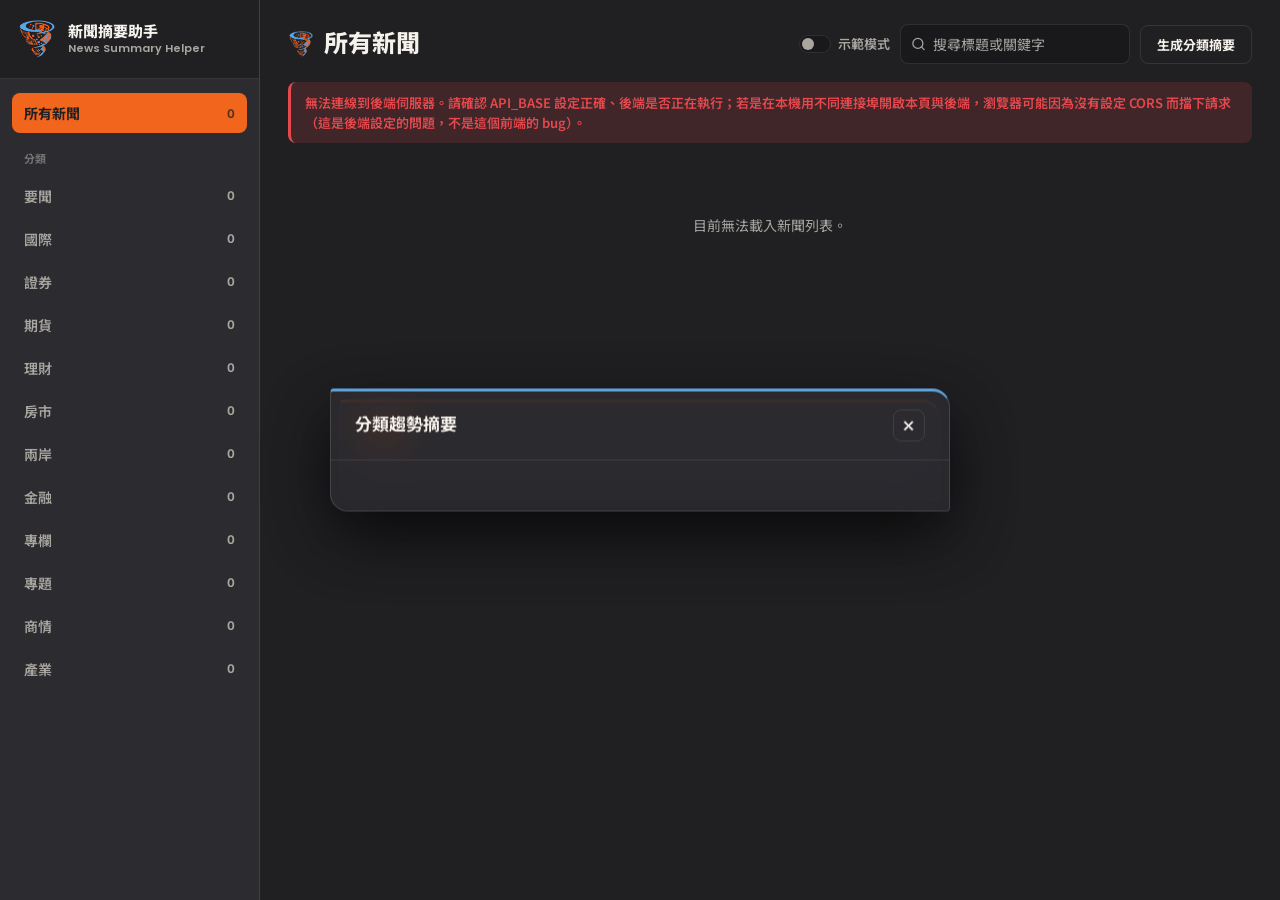
==== index.html @ f4674d88 "重構前端：改成純靜態 vanilla JS 新版 UI，套用 frontend-design 設計方法論 移除舊的三份單檔 HTML 設計草稿（main.html/main2.html/main3.h" ====
<!DOCTYPE html>
<html lang="zh-TW">
<head>
<meta charset="UTF-8">
<meta name="viewport" content="width=device-width, initial-scale=1.0">
<title>新聞摘要助手</title>
<link rel="icon" href="nsh-logo3.png" type="image/png">
<link rel="preconnect" href="https://fonts.googleapis.com">
<link href="https://fonts.googleapis.com/css2?family=Poppins:wght@700;800&family=Noto+Sans+TC:wght@400;500;700;900&family=Inter:wght@400;500;600;700&display=swap" rel="stylesheet">
<link rel="stylesheet" href="styles.css">
</head>
<body>

<div class="app-shell">

  <!-- Sidebar / category nav -->
  <nav class="sidebar" id="sidebar" aria-label="分類">
    <div class="masthead">
      <img src="nsh-logo3.png" alt="" class="masthead-mark" aria-hidden="true">
      <div class="masthead-text">
        <div class="masthead-zh">新聞摘要助手</div>
        <div class="masthead-en">News Summary Helper</div>
      </div>
    </div>
    <div class="nav-scroll" id="navScroll">
      <!-- category rows injected by app.js -->
    </div>
  </nav>

  <!-- Main content -->
  <main class="main">
    <header class="topbar">
      <div class="topbar-heading">
        <img src="nsh-logo3.png" alt="" class="title-mark" aria-hidden="true">
        <h1 class="page-title" id="pageTitle">所有新聞</h1>
      </div>

      <div class="topbar-actions">
        <label class="sandbox-toggle" title="切換成不會用掉 AI 配額的示範資料">
          <input type="checkbox" id="sandboxToggle">
          <span class="switch" aria-hidden="true"></span>
          <span>示範模式</span>
        </label>

        <div class="search-box">
          <svg class="search-icon" width="15" height="15" viewBox="0 0 24 24" fill="none" stroke="currentColor" stroke-width="2" stroke-linecap="round" stroke-linejoin="round"><circle cx="11" cy="11" r="8"></circle><line x1="21" y1="21" x2="16.65" y2="16.65"></line></svg>
          <input type="text" id="searchInput" placeholder="搜尋標題或關鍵字" aria-label="搜尋新聞">
        </div>

        <button class="btn btn-outline" id="categorySummaryBtn" type="button" title="針對目前分類生成趨勢摘要">
          生成分類摘要
        </button>
      </div>
    </header>

    <div id="statusBanner" class="status-banner" hidden></div>

    <div class="content-scroll">
      <div class="news-grid" id="newsGrid" aria-live="polite">
        <!-- rows injected by app.js -->
      </div>
    </div>
  </main>
</div>

<!-- Article detail panel -->
<div class="overlay" id="articleOverlay" hidden></div>
<aside class="article-panel dialog" id="articlePanel" hidden aria-label="新聞詳情">
  <header class="panel-header">
    <span class="card-tag" id="articleCat">分類</span>
    <button class="icon-btn" id="articleClose" aria-label="關閉">✕</button>
  </header>
  <div class="panel-body" id="articleBody">
    <!-- article content injected by app.js -->
  </div>
</aside>

<!-- Category summary modal -->
<div class="overlay" id="categoryOverlay" hidden></div>
<div class="modal dialog" id="categoryModal" hidden aria-label="分類趨勢摘要">
  <header class="modal-header">
    <h2 class="modal-title" id="categoryModalTitle">分類趨勢摘要</h2>
    <button class="icon-btn" id="categoryClose" aria-label="關閉">✕</button>
  </header>
  <div class="modal-body" id="categoryModalBody">
    <!-- category summary injected by app.js -->
  </div>
</div>

<!-- Toast -->
<div class="toast" id="toast" role="status"></div>

<script src="config.js"></script>
<script src="app.js"></script>
</body>
</html>
---- styles.css ----
/* ---------------------------------------------------------------------
   News Summary Helper — frontend styles

   Design concept: pulled directly from the brand mark — a flat, two-tone
   "news tornado" (torn newsprint + confetti squares spiraling into a
   funnel) in orange and sky blue on dark charcoal. The UI commits to
   that same flat, energetic, two-tone poster language: a dark charcoal
   base, zero drop shadows, color used as solid blocks rather than
   gradients, and a torn-paper corner motif on every news card instead
   of a uniform rounded-rect/shadow "card kit" treatment.

   This is a deliberate single branded look, not an auto light/dark
   toggle — the brand asset itself is charcoal + orange + blue, so that
   combination is the product's identity, not a generic dark-mode default.
   --------------------------------------------------------------------- */

:root {
  --charcoal: #202023;        /* page background, matches the logo lockup */
  --charcoal-raised: #2B2B30; /* sidebar / card / panel surfaces */
  --charcoal-sunk: #19191C;   /* inputs, thumbnail placeholders */
  --ivory: #F5F2EC;           /* primary text — warm off-white, not stark white */
  --ivory-dim: #A9A6A0;       /* secondary / meta text */
  --rule: rgba(245, 242, 236, 0.1);

  --orange: #F2651D;          /* signal color — sampled from the logo mark */
  --orange-strong: #FF7F3F;
  --orange-wash: rgba(242, 101, 29, 0.16);
  --blue: #5BA3D9;            /* secondary brand color — the logo's sky blue */
  --blue-strong: #7DBBE8;
  --blue-wash: rgba(91, 163, 217, 0.16);
  --danger: #E5484D;          /* kept visually distinct from orange on purpose,
                                  so a real error never reads as a brand accent */
  --danger-wash: rgba(229, 72, 77, 0.16);

  --radius: 8px;
  --font-display: 'Poppins', 'Noto Sans TC', sans-serif;
  --font-ui: 'Inter', 'Noto Sans TC', sans-serif;
  --font-body: 'Noto Sans TC', 'Inter', sans-serif;
}

* , *::before, *::after { box-sizing: border-box; }
html, body { margin: 0; padding: 0; }

body {
  font-family: var(--font-body);
  background: var(--charcoal);
  color: var(--ivory);
  font-size: 15px;
  line-height: 1.5;
}

button, input { font-family: inherit; }

:focus-visible {
  outline: 2px solid var(--orange);
  outline-offset: 2px;
}

::-webkit-scrollbar { width: 10px; height: 10px; }
::-webkit-scrollbar-track { background: transparent; }
::-webkit-scrollbar-thumb { background: var(--rule); border-radius: 6px; }

/* ---------- layout shell ---------- */

.app-shell {
  display: flex;
  min-height: 100vh;
}

.sidebar {
  width: 260px;
  flex-shrink: 0;
  background: var(--charcoal-raised);
  border-right: 1px solid var(--rule);
  display: flex;
  flex-direction: column;
  position: sticky;
  top: 0;
  height: 100vh;
}

.masthead {
  display: flex;
  align-items: center;
  gap: 12px;
  padding: 20px 18px;
  background: var(--charcoal);
  border-bottom: 1px solid var(--rule);
}

.masthead-mark {
  width: 38px;
  height: 38px;
  object-fit: contain;
  flex-shrink: 0;
}

.masthead-text {
  display: flex;
  flex-direction: column;
  gap: 1px;
  min-width: 0;
}

.masthead-zh {
  font-family: var(--font-display);
  font-weight: 800;
  font-size: 15px;
  color: var(--ivory);
  line-height: 1.25;
  white-space: nowrap;
}

.masthead-en {
  font-family: var(--font-display);
  font-weight: 600;
  font-size: 11px;
  color: var(--ivory-dim);
  line-height: 1.2;
  white-space: nowrap;
}

.nav-scroll {
  flex: 1;
  overflow-y: auto;
  padding: 14px 12px 20px;
  display: flex;
  flex-direction: column;
  gap: 3px;
}

.nav-item {
  display: flex;
  align-items: center;
  justify-content: space-between;
  gap: 8px;
  width: 100%;
  text-align: left;
  background: none;
  border: none;
  border-radius: var(--radius);
  padding: 10px 12px;
  font-family: var(--font-ui);
  font-size: 14px;
  font-weight: 600;
  color: var(--ivory-dim);
  cursor: pointer;
  transition: color 0.12s, background 0.12s;
}

.nav-item:hover { color: var(--ivory); background: rgba(245, 242, 236, 0.05); }

.nav-item.active {
  color: var(--charcoal);
  background: var(--orange);
  font-weight: 700;
}

.nav-count {
  font-size: 12px;
  font-weight: 700;
  color: var(--ivory-dim);
  font-variant-numeric: tabular-nums;
}

.nav-item.active .nav-count { color: var(--charcoal); opacity: 0.75; }

.nav-divider {
  margin: 14px 12px 6px;
  font-size: 11px;
  font-weight: 700;
  color: var(--ivory-dim);
  opacity: 0.6;
}

/* ---------- main column ---------- */

.main {
  flex: 1;
  min-width: 0;
  display: flex;
  flex-direction: column;
}

.topbar {
  display: flex;
  align-items: center;
  justify-content: space-between;
  gap: 16px;
  padding: 24px 28px 18px;
  flex-wrap: wrap;
}

.topbar-heading {
  display: flex;
  align-items: center;
  gap: 10px;
}

/* the one recurring brand touch: the compact mark sits beside every
   section heading, like a stamp, instead of decorative chrome */
.title-mark {
  width: 26px;
  height: 26px;
  object-fit: contain;
}

.page-title {
  font-family: var(--font-display);
  font-size: 24px;
  font-weight: 800;
  margin: 0;
}

.topbar-actions {
  display: flex;
  align-items: center;
  gap: 10px;
  flex-wrap: wrap;
}

.sandbox-toggle {
  display: flex;
  align-items: center;
  gap: 7px;
  font-size: 13px;
  font-weight: 600;
  color: var(--ivory-dim);
  cursor: pointer;
  user-select: none;
}

.sandbox-toggle input { position: absolute; opacity: 0; width: 1px; height: 1px; }

.switch {
  width: 32px;
  height: 18px;
  border-radius: 999px;
  background: var(--charcoal-sunk);
  border: 1px solid var(--rule);
  position: relative;
  transition: background 0.15s;
  flex-shrink: 0;
}

.switch::after {
  content: '';
  position: absolute;
  top: 2px; left: 2px;
  width: 12px; height: 12px;
  border-radius: 50%;
  background: var(--ivory-dim);
  transition: transform 0.15s, background 0.15s;
}

.sandbox-toggle input:checked + .switch { background: var(--blue-wash); border-color: var(--blue); }
.sandbox-toggle input:checked + .switch::after { transform: translateX(14px); background: var(--blue); }
.sandbox-toggle input:focus-visible + .switch { outline: 2px solid var(--orange); outline-offset: 2px; }

.search-box {
  position: relative;
  width: 230px;
}

.search-icon {
  position: absolute;
  left: 11px; top: 50%;
  transform: translateY(-50%);
  color: var(--ivory-dim);
  pointer-events: none;
}

.search-box input {
  width: 100%;
  background: var(--charcoal-sunk);
  border: 1px solid var(--rule);
  border-radius: var(--radius);
  padding: 9px 12px 9px 32px;
  font-size: 14px;
  color: var(--ivory);
  outline: none;
  transition: border-color 0.12s;
}

.search-box input::placeholder { color: var(--ivory-dim); }
.search-box input:focus { border-color: var(--orange); }

.btn {
  font-family: var(--font-ui);
  font-size: 13px;
  font-weight: 700;
  border-radius: var(--radius);
  padding: 9px 16px;
  cursor: pointer;
  border: 1px solid transparent;
  transition: background 0.12s, color 0.12s, border-color 0.12s;
}

.btn:disabled { opacity: 0.4; cursor: not-allowed; }

.btn-outline {
  background: none;
  border-color: var(--rule);
  color: var(--ivory);
}
.btn-outline:hover:not(:disabled) { border-color: var(--orange); color: var(--orange); }

.btn-primary {
  background: var(--orange);
  color: var(--charcoal);
}
.btn-primary:hover:not(:disabled) { background: var(--orange-strong); }

/* ---------- status banner ---------- */

.status-banner {
  margin: 0 28px 16px;
  padding: 11px 14px;
  border-radius: var(--radius);
  font-size: 13px;
  font-weight: 600;
  background: var(--danger-wash);
  color: var(--danger);
  border-left: 3px solid var(--danger);
}

/* ---------- news grid (card, not a dense ledger row) ---------- */

.content-scroll {
  flex: 1;
  padding: 0 28px 40px;
  overflow-y: auto;
}

.news-grid {
  display: grid;
  grid-template-columns: repeat(auto-fill, minmax(260px, 1fr));
  gap: 18px;
}

/* Flat design, no shadows — mirrors the logo's flat vector illustration.
   The asymmetric corner radius (sharp top-right / bottom-left, rounded
   the other two) reads as a torn paper corner, the funnel icon's own
   motif, instead of a uniform rounded rectangle. */
.news-card {
  background: var(--charcoal-raised);
  border: 1px solid var(--rule);
  border-radius: 4px 18px 4px 18px;
  overflow: hidden;
  cursor: pointer;
  display: flex;
  flex-direction: column;
  text-align: left;
  transition: border-color 0.12s;
}

.news-card:hover { border-color: var(--orange); }

.card-thumb {
  position: relative;
  width: 100%;
  aspect-ratio: 16/10;
  background: var(--charcoal-sunk);
  overflow: hidden;
}

.card-thumb img { width: 100%; height: 100%; object-fit: cover; display: block; }

/* the torn-newsprint corner flag — alternates orange/blue by position,
   a deterministic rhythm (not random), echoing the clipped paper shards
   spiraling through the logo mark */
.card-flag {
  position: absolute;
  top: 0; left: 0;
  width: 0; height: 0;
  border-style: solid;
  border-width: 30px 30px 0 0;
  border-color: var(--orange) transparent transparent transparent;
}

.card-flag.is-blue { border-color: var(--blue) transparent transparent transparent; }

.card-body { padding: 14px 16px 16px; display: flex; flex-direction: column; gap: 10px; flex: 1; }

.card-title {
  font-family: var(--font-body);
  font-size: 15.5px;
  font-weight: 700;
  line-height: 1.4;
  color: var(--ivory);
  margin: 0;
  display: -webkit-box;
  -webkit-line-clamp: 3;
  -webkit-box-orient: vertical;
  overflow: hidden;
}

.card-tag {
  display: inline-flex;
  align-self: flex-start;
  font-family: var(--font-ui);
  font-size: 12px;
  font-weight: 700;
  color: var(--charcoal);
  background: var(--orange);
  padding: 3px 10px;
  border-radius: 3px 10px 3px 10px;
}

.card-tag.is-blue { background: var(--blue); }

/* ---------- empty / loading states ---------- */

.state-box {
  grid-column: 1 / -1;
  text-align: center;
  padding: 56px 20px;
  color: var(--ivory-dim);
  font-size: 14px;
}

.state-mark {
  width: 48px;
  height: 48px;
  object-fit: contain;
  opacity: 0.55;
  margin-bottom: 14px;
}

.spinner {
  width: 26px; height: 26px;
  border: 3px solid var(--rule);
  border-top-color: var(--orange);
  border-right-color: var(--blue);
  border-radius: 50%;
  display: inline-block;
  animation: spin 0.8s linear infinite;
}

@keyframes spin { to { transform: rotate(360deg); } }

/* ---------- overlay (shared) ---------- */

/* Translucent, slightly frosted backdrop — dims and softly blurs the page
   behind the floating dialog, rather than a flat opaque scrim. */
.overlay {
  position: fixed; inset: 0;
  background: rgba(10, 10, 12, 0.55);
  backdrop-filter: blur(3px);
  -webkit-backdrop-filter: blur(3px);
  z-index: 300;
}

/* ---------- floating dialog (shared by the article panel and the
   category-summary modal — the one deliberate motion is this pop-in) ----------
   Centered, frosted-glass surface: translucent charcoal + backdrop blur,
   so it reads as floating above the dimmed page instead of a docked,
   flat-opaque panel. This is the one place a shadow is allowed, since
   "floating" is the explicit goal here — everything else in the UI
   (cards, nav, buttons) stays flat and shadow-free as before. */
.dialog {
  position: fixed;
  top: 50%; left: 50%;
  transform: translate(-50%, -50%);
  z-index: 310;
  display: flex;
  flex-direction: column;
  overflow: hidden;
  background: rgba(43, 43, 48, 0.82);
  backdrop-filter: blur(20px) saturate(140%);
  -webkit-backdrop-filter: blur(20px) saturate(140%);
  border: 1px solid rgba(245, 242, 236, 0.14);
  border-radius: 4px 18px 4px 18px;
  box-shadow: 0 24px 64px rgba(0, 0, 0, 0.45);
  animation: dialog-in 0.18s ease-out;
}

@keyframes dialog-in {
  from { opacity: 0; transform: translate(-50%, -50%) scale(0.96); }
  to { opacity: 1; transform: translate(-50%, -50%) scale(1); }
}

.article-panel.dialog {
  width: min(600px, calc(100% - 32px));
  max-height: min(82vh, 760px);
  border-top: 3px solid var(--orange);
}

.panel-header {
  display: flex;
  align-items: center;
  justify-content: space-between;
  padding: 16px 20px;
  border-bottom: 1px solid var(--rule);
  flex-shrink: 0;
}

.icon-btn {
  width: 32px; height: 32px;
  border-radius: var(--radius);
  border: 1px solid var(--rule);
  background: none;
  color: var(--ivory);
  font-size: 14px;
  cursor: pointer;
  display: inline-flex; align-items: center; justify-content: center;
  transition: background 0.12s, color 0.12s, border-color 0.12s;
}
.icon-btn:hover { background: var(--orange); color: var(--charcoal); border-color: var(--orange); }

.panel-body {
  flex: 1;
  overflow-y: auto;
  padding: 0 24px 32px;
}

.article-img {
  width: calc(100% + 48px);
  margin: 0 -24px 20px;
  aspect-ratio: 16/9;
  object-fit: cover;
  display: block;
  background: var(--charcoal-sunk);
}

.article-title {
  font-family: var(--font-display);
  font-size: 20px;
  font-weight: 700;
  line-height: 1.4;
  margin: 0 0 18px;
  color: var(--ivory);
}

.article-content {
  font-size: 16px;
  line-height: 1.85;
  color: var(--ivory);
}

.article-content p { margin: 0 0 16px; text-align: justify; }

.summary-section {
  margin-top: 28px;
  padding-top: 22px;
  border-top: 1px solid var(--rule);
}

.summary-box {
  margin-top: 16px;
  padding: 16px 18px;
  background: var(--charcoal-sunk);
  border-left: 3px solid var(--orange);
  border-radius: 0 var(--radius) var(--radius) 0;
  font-size: 15px;
  line-height: 1.8;
  color: var(--ivory);
}

.summary-box ol.modern-list,
.summary-box ul {
  margin: 0;
  padding-left: 20px;
}
.summary-box ol.modern-list li, .summary-box ul li { margin-bottom: 10px; }
.summary-box h2, .summary-box h3 { margin: 0 0 10px; font-family: var(--font-display); color: var(--ivory); }
.summary-box p { margin: 0 0 12px; }
.summary-box p:last-child { margin-bottom: 0; }

.summary-empty-note {
  font-style: italic;
  color: var(--ivory-dim);
  margin: 0;
}

/* ---------- category summary modal (sizing/accent only — shared
   centered/frosted treatment lives on .dialog above) ---------- */

.modal.dialog {
  width: min(620px, calc(100% - 32px));
  max-height: min(660px, calc(100% - 64px));
  border-top: 3px solid var(--blue);
}

.modal-header {
  display: flex;
  align-items: center;
  justify-content: space-between;
  padding: 18px 24px;
  border-bottom: 1px solid var(--rule);
  flex-shrink: 0;
}

.modal-title {
  font-family: var(--font-display);
  font-size: 17px;
  font-weight: 700;
  margin: 0;
  color: var(--ivory);
}

.modal-body {
  flex: 1;
  overflow-y: auto;
  padding: 22px 24px 28px;
  font-size: 15px;
  line-height: 1.85;
  color: var(--ivory);
}

.modal-body h2, .modal-body h3 { font-family: var(--font-display); margin: 18px 0 10px; color: var(--ivory); }
.modal-body h2:first-child, .modal-body h3:first-child { margin-top: 0; }
.modal-body p { margin: 0 0 14px; }

/* ---------- toast ---------- */

.toast {
  position: fixed;
  bottom: 22px; left: 50%;
  transform: translateX(-50%) translateY(16px);
  background: var(--ivory);
  color: var(--charcoal);
  padding: 10px 18px;
  border-radius: var(--radius);
  font-size: 13px;
  font-weight: 700;
  z-index: 500;
  opacity: 0;
  pointer-events: none;
  transition: opacity 0.18s, transform 0.18s;
}

.toast.show { opacity: 1; transform: translateX(-50%) translateY(0); }

/* ---------- responsive ---------- */

@media (max-width: 860px) {
  .app-shell { flex-direction: column; }
  .sidebar {
    width: 100%;
    height: auto;
    position: static;
    border-right: none;
    border-bottom: 1px solid var(--rule);
  }
  .masthead { justify-content: center; padding: 16px; }
  .nav-scroll {
    flex-direction: row;
    overflow-x: auto;
    padding: 10px 14px 14px;
  }
  .nav-item { flex-shrink: 0; }
  .nav-divider { display: none; }
  .topbar { padding: 16px; }
  .search-box { width: 100%; }
  .content-scroll { padding: 0 14px 32px; }
  .dialog { max-height: min(88vh, 760px); }
}
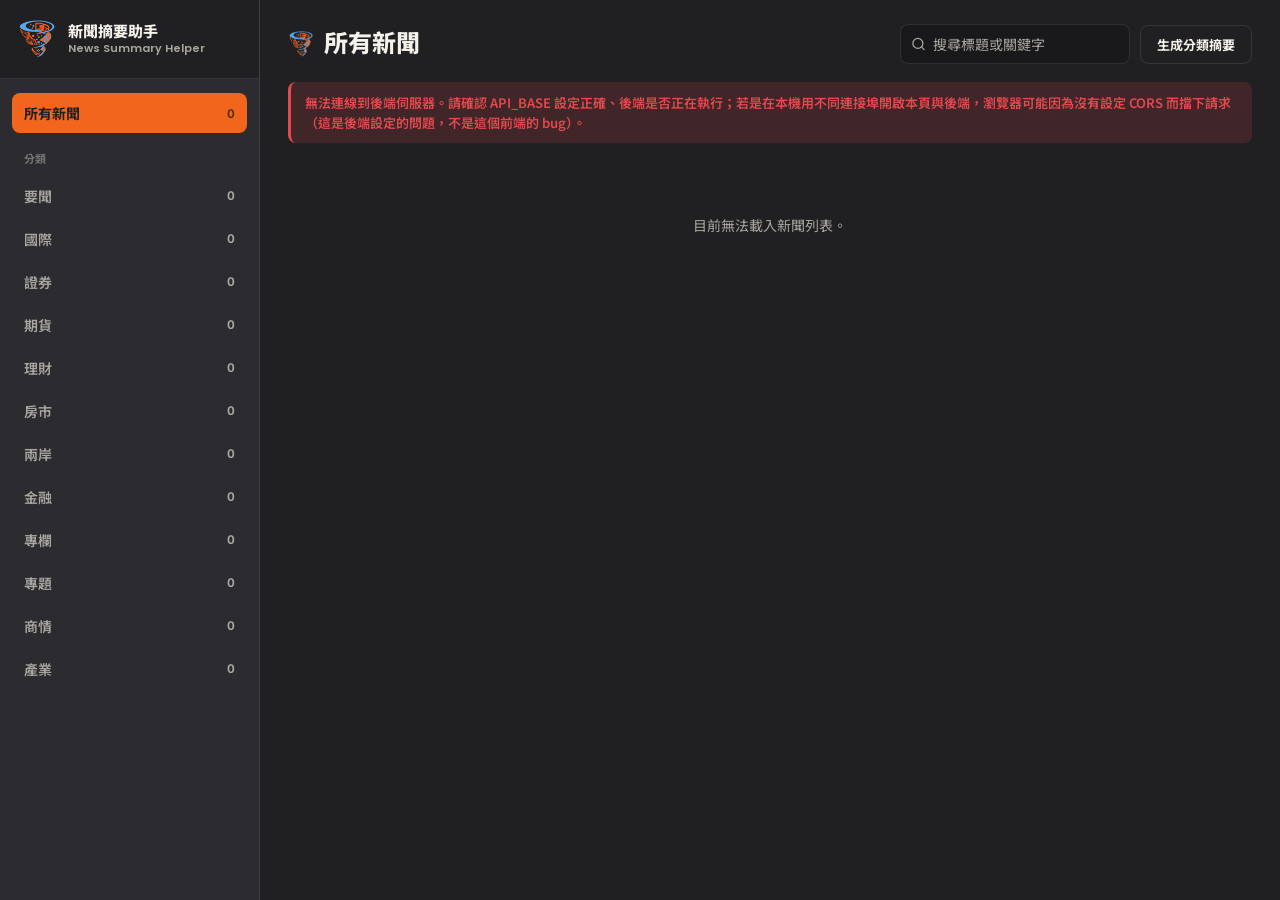
==== commit 04bbb28e: "修正 XSS：外部內容插入前以 DOMPurify 白名單清理；移除示範模式 XSS 修正： - 新聞內文（爬蟲抓回的 HTML）、單篇摘要、類別摘要（LLM 依外部新聞生成，   後端也沒有跳脫）原" ====
--- a/index.html
+++ b/index.html
@@ -36,12 +36,6 @@
       </div>
 
       <div class="topbar-actions">
-        <label class="sandbox-toggle" title="切換成不會用掉 AI 配額的示範資料">
-          <input type="checkbox" id="sandboxToggle">
-          <span class="switch" aria-hidden="true"></span>
-          <span>示範模式</span>
-        </label>
-
         <div class="search-box">
           <svg class="search-icon" width="15" height="15" viewBox="0 0 24 24" fill="none" stroke="currentColor" stroke-width="2" stroke-linecap="round" stroke-linejoin="round"><circle cx="11" cy="11" r="8"></circle><line x1="21" y1="21" x2="16.65" y2="16.65"></line></svg>
           <input type="text" id="searchInput" placeholder="搜尋標題或關鍵字" aria-label="搜尋新聞">
@@ -90,6 +84,8 @@
 <!-- Toast -->
 <div class="toast" id="toast" role="status"></div>
 
+<!-- DOMPurify 3.4.17（cdnjs 官方檔案，sha512 已與官方公布值比對）。先載入，app.js 才能用它清理外部內容 -->
+<script src="vendor/purify.min.js"></script>
 <script src="config.js"></script>
 <script src="app.js"></script>
 </body>
--- a/styles.css
+++ b/styles.css
@@ -27,7 +27,6 @@
   --orange-wash: rgba(242, 101, 29, 0.16);
   --blue: #5BA3D9;            /* secondary brand color — the logo's sky blue */
   --blue-strong: #7DBBE8;
-  --blue-wash: rgba(91, 163, 217, 0.16);
   --danger: #E5484D;          /* kept visually distinct from orange on purpose,
                                   so a real error never reads as a brand accent */
   --danger-wash: rgba(229, 72, 77, 0.16);
@@ -219,44 +218,6 @@
   flex-wrap: wrap;
 }
 
-.sandbox-toggle {
-  display: flex;
-  align-items: center;
-  gap: 7px;
-  font-size: 13px;
-  font-weight: 600;
-  color: var(--ivory-dim);
-  cursor: pointer;
-  user-select: none;
-}
-
-.sandbox-toggle input { position: absolute; opacity: 0; width: 1px; height: 1px; }
-
-.switch {
-  width: 32px;
-  height: 18px;
-  border-radius: 999px;
-  background: var(--charcoal-sunk);
-  border: 1px solid var(--rule);
-  position: relative;
-  transition: background 0.15s;
-  flex-shrink: 0;
-}
-
-.switch::after {
-  content: '';
-  position: absolute;
-  top: 2px; left: 2px;
-  width: 12px; height: 12px;
-  border-radius: 50%;
-  background: var(--ivory-dim);
-  transition: transform 0.15s, background 0.15s;
-}
-
-.sandbox-toggle input:checked + .switch { background: var(--blue-wash); border-color: var(--blue); }
-.sandbox-toggle input:checked + .switch::after { transform: translateX(14px); background: var(--blue); }
-.sandbox-toggle input:focus-visible + .switch { outline: 2px solid var(--orange); outline-offset: 2px; }
-
 .search-box {
   position: relative;
   width: 230px;
@@ -475,6 +436,15 @@
   animation: dialog-in 0.18s ease-out;
 }
 
+/* .dialog's own `display: flex` has the same specificity as the browser's
+   built-in `[hidden] { display: none; }` rule and comes later in the
+   cascade, so it silently wins and the dialog stays visible even after JS
+   sets the hidden attribute. This explicit override restores the expected
+   behavior without changing how JS toggles visibility. */
+.dialog[hidden] {
+  display: none;
+}
+
 @keyframes dialog-in {
   from { opacity: 0; transform: translate(-50%, -50%) scale(0.96); }
   to { opacity: 1; transform: translate(-50%, -50%) scale(1); }
@@ -484,6 +454,14 @@
   width: min(600px, calc(100% - 32px));
   max-height: min(82vh, 760px);
   border-top: 3px solid var(--orange);
+  transition: width 0.2s ease;
+}
+
+/* Widens once a summary exists to show alongside the article (see
+   .article-split below) — stays at the compact single-column width
+   otherwise, since there's nothing to put beside the article yet. */
+.article-panel.dialog.is-split {
+  width: min(980px, calc(100% - 32px));
 }
 
 .panel-header {
@@ -511,7 +489,9 @@
 .panel-body {
   flex: 1;
   overflow-y: auto;
-  padding: 0 24px 32px;
+  /* Top padding gives the title row breathing room below the header's
+     divider line instead of sitting flush against it. */
+  padding: 20px 24px 32px;
 }
 
 .article-img {
@@ -523,13 +503,57 @@
   background: var(--charcoal-sunk);
 }
 
+/* Title sits next to the generate-summary button rather than above a
+   button buried at the bottom — a user opening the panel almost always
+   wants the summary first, not after scrolling past the full article. */
+.article-title-row {
+  display: flex;
+  align-items: center;
+  justify-content: space-between;
+  gap: 16px;
+  margin: 0 0 20px;
+}
+
+.article-title-row .btn { flex-shrink: 0; }
+
 .article-title {
   font-family: var(--font-display);
   font-size: 20px;
   font-weight: 700;
   line-height: 1.4;
-  margin: 0 0 18px;
-  color: var(--ivory);
+  margin: 0;
+  color: var(--ivory);
+  flex: 1;
+  min-width: 0;
+}
+
+/* Side-by-side reading layout: left column keeps the original article,
+   right column (added once a summary exists) shows the AI summary, so
+   both can be read together instead of the summary replacing the article
+   further down the same scroll. */
+.article-split {
+  display: flex;
+  gap: 28px;
+}
+
+.article-col-main {
+  flex: 1;
+  min-width: 0;
+}
+
+.article-col-summary {
+  flex: 1;
+  min-width: 0;
+  border-left: 1px solid var(--rule);
+  padding-left: 28px;
+}
+
+.summary-col-title {
+  font-family: var(--font-display);
+  font-size: 13px;
+  font-weight: 700;
+  color: var(--ivory-dim);
+  margin: 0 0 12px;
 }
 
 .article-content {
@@ -540,10 +564,23 @@
 
 .article-content p { margin: 0 0 16px; text-align: justify; }
 
-.summary-section {
-  margin-top: 28px;
-  padding-top: 22px;
-  border-top: 1px solid var(--rule);
+/* article.content is raw HTML scraped from the original news site, which
+   often embeds inline <img> tags at the source site's own pixel dimensions
+   (e.g. 1280px wide photos) with no responsive sizing of their own — left
+   unconstrained they overflow the dialog's width. */
+.article-content img {
+  max-width: 100%;
+  height: auto;
+  display: block;
+  border-radius: var(--radius);
+}
+
+.article-content figure { margin: 20px 0; }
+.article-content figcaption {
+  font-size: 13px;
+  color: var(--ivory-dim);
+  margin-top: 8px;
+  text-align: center;
 }
 
 .summary-box {
@@ -655,4 +692,15 @@
   .search-box { width: 100%; }
   .content-scroll { padding: 0 14px 32px; }
   .dialog { max-height: min(88vh, 760px); }
-}
+
+  /* No room for two columns side by side on a phone — stack instead,
+     and drop back to the compact single-column dialog width. */
+  .article-panel.dialog.is-split { width: min(600px, calc(100% - 32px)); }
+  .article-split { flex-direction: column; gap: 24px; }
+  .article-col-summary {
+    border-left: none;
+    padding-left: 0;
+    border-top: 1px solid var(--rule);
+    padding-top: 20px;
+  }
+}
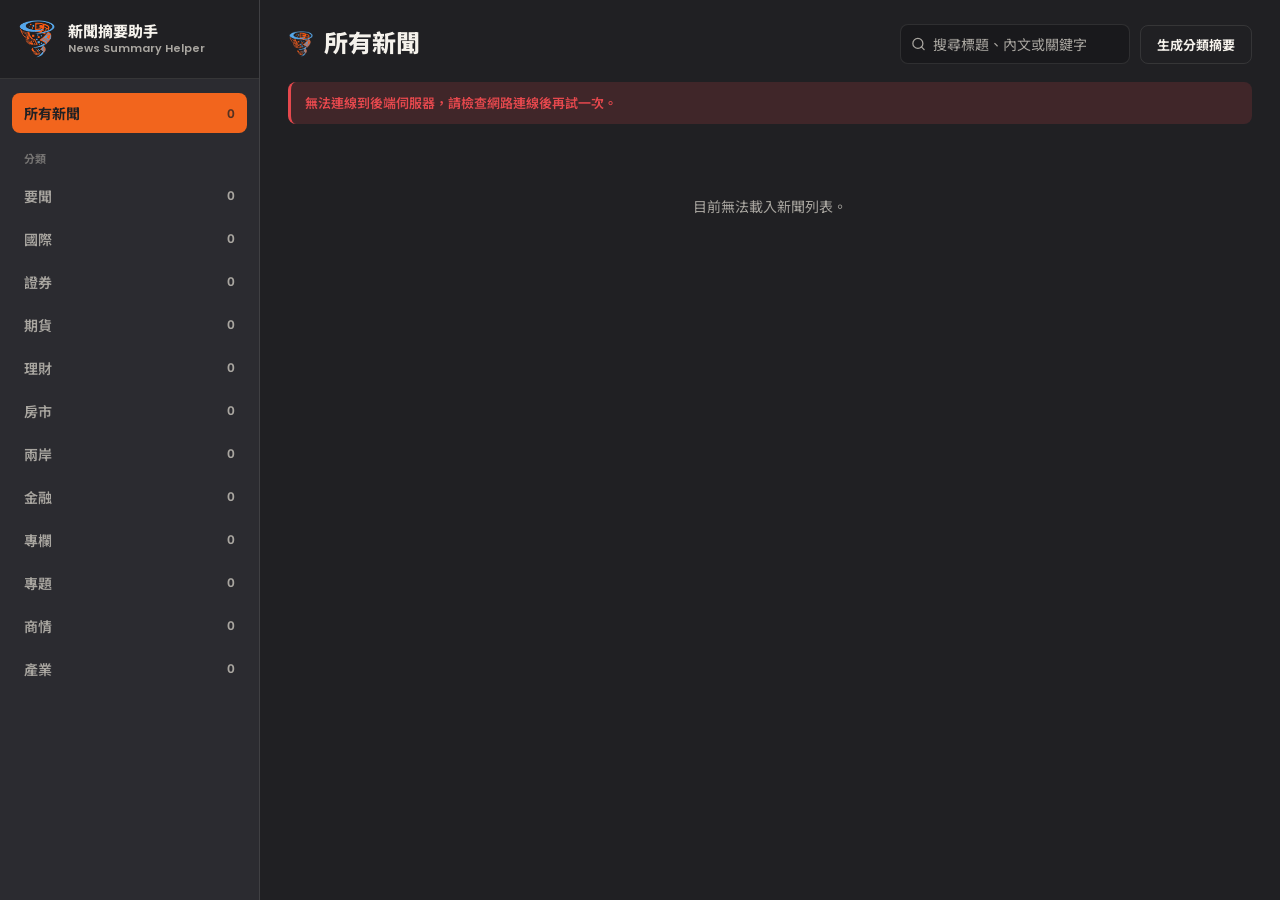
==== commit 8749524a: "搜尋框提示改為「搜尋標題、內文或關鍵字」 後端搜尋範圍已擴大到標題、內文、關鍵字（部分比對），提示文字同步更新。  Co-Authored-By: Claude Sonnet 5.5 <noreply" ====
--- a/index.html
+++ b/index.html
@@ -38,7 +38,7 @@
       <div class="topbar-actions">
         <div class="search-box">
           <svg class="search-icon" width="15" height="15" viewBox="0 0 24 24" fill="none" stroke="currentColor" stroke-width="2" stroke-linecap="round" stroke-linejoin="round"><circle cx="11" cy="11" r="8"></circle><line x1="21" y1="21" x2="16.65" y2="16.65"></line></svg>
-          <input type="text" id="searchInput" placeholder="搜尋標題或關鍵字" aria-label="搜尋新聞">
+          <input type="text" id="searchInput" placeholder="搜尋標題、內文或關鍵字" aria-label="搜尋新聞">
         </div>
 
         <button class="btn btn-outline" id="categorySummaryBtn" type="button" title="針對目前分類生成趨勢摘要">
--- a/styles.css
+++ b/styles.css
@@ -354,6 +354,8 @@
   -webkit-line-clamp: 3;
   -webkit-box-orient: vertical;
   overflow: hidden;
+  /* 一長串沒有空白的英文或網址不會自動換行，會撐破卡片寬度 */
+  overflow-wrap: anywhere;
 }
 
 .card-tag {
